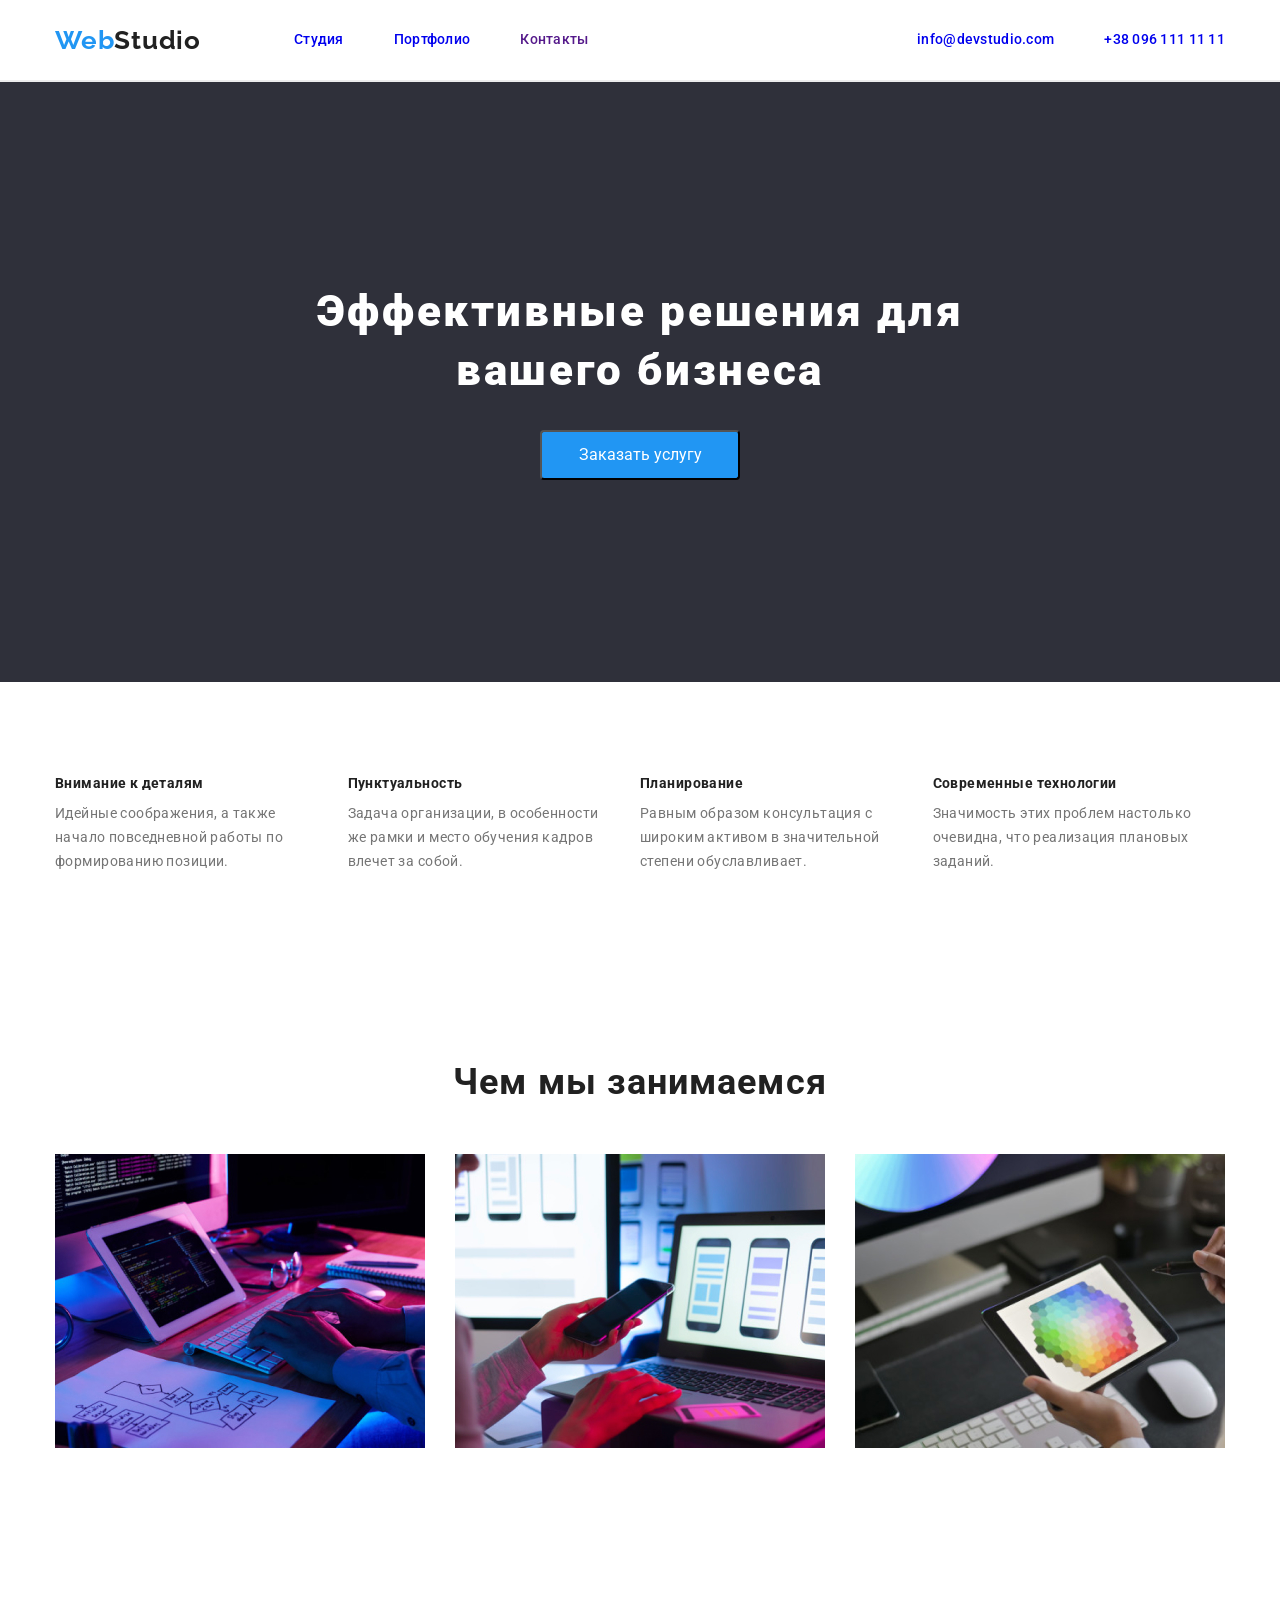
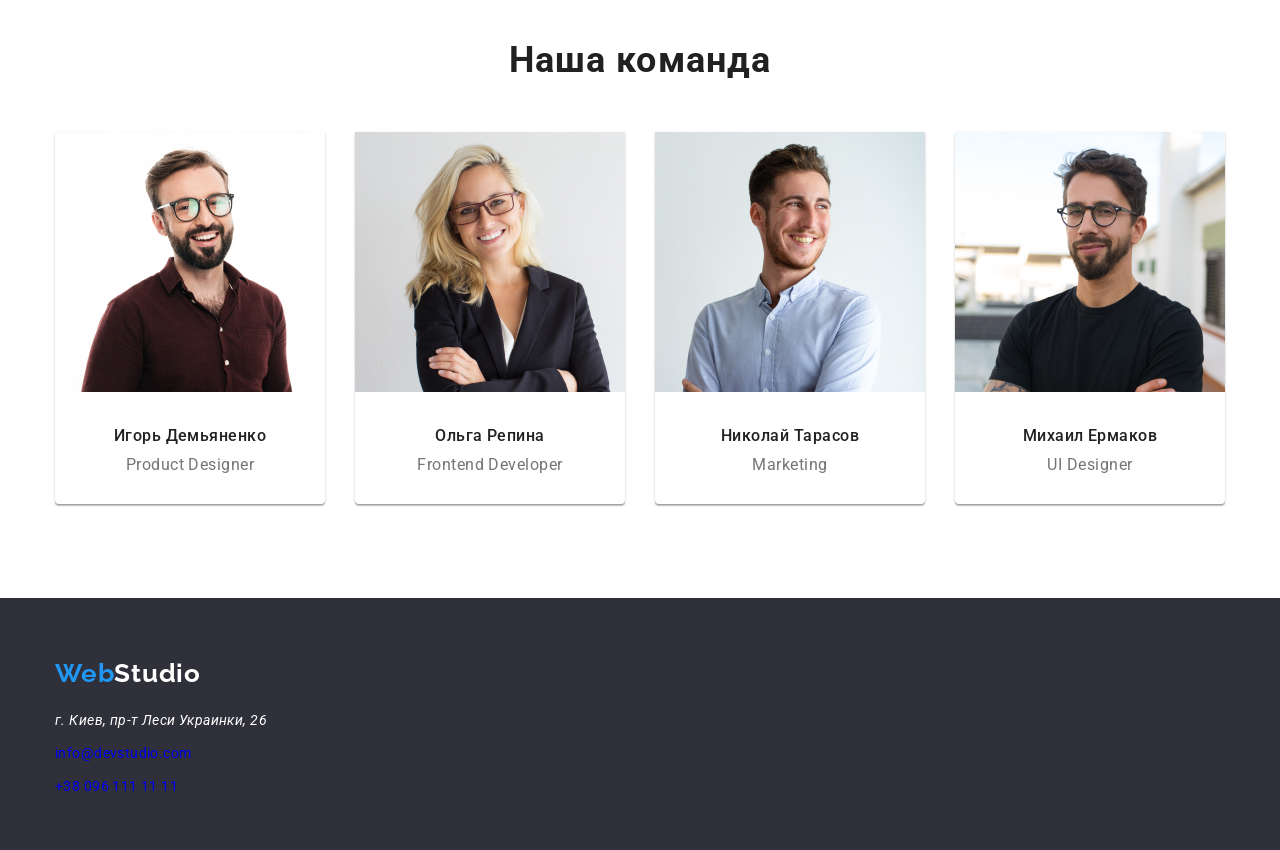
==== index.html @ c1034889 "Initial commit" ====
<!DOCTYPE html>
<html lang="ru">
<head>
    <meta charset="UTF-8">
    <meta http-equiv="X-UA-Compatible" content="IE=edge">
    <meta name="viewport" content="width=device-width, initial-scale=1.0">
    <title>Document</title>
    <link rel="preconnect" href="https://fonts.gstatic.com"> 
    <link href="https://fonts.googleapis.com/css2?family=Raleway:wght@700&family=Roboto:wght@400;500;700;900&display=swap" rel="stylesheet">
    <link rel="stylesheet" href="https://cdnjs.cloudflare.com/ajax/libs/modern-normalize/1.0.0/modern-normalize.min.css">
    <link rel="stylesheet" href="css/styles.css">
</head>
<body>
    <!-- Шапка -->
    <header class="page-header">
        <div class="container">
            <nav class="main-nav">  
                <a href="./index.html" class="nav-logo"><span class="logo1">Web</span><span class="logo2">Studio</span></a>
                <!-- Навигация на другие страницы -->
                <ul class="site-nav">
                    <li class="nav-list"><a href="/index.html">Студия</a></li>
                    <li class="nav-list"><a href="./portfolio.html">Портфолио</a></li>
                    <li class="nav-list"><a href="">Контакты</a></li>
                </ul>
                <ul class="site-info">
                    <li class="nav-info"><a href="mailto:info@devstudio.com">info@devstudio.com</a></li>
                    <li class="nav-info"><a href="tel:+380961111111">+38 096 111 11 11</a></li>   
                </ul>
            </nav>
        </div>
        <div class="line"></div>
    </header> 
    
    <main>
        <!-- Hero section -->
        <section class="hero-section">
            <div class="container">
                <h1 class="hero-title">Эффективные решения для вашего бизнеса</h1>
                <button type="button" class="hero-button">Заказать услугу</button>
            </div>
        </section>

        <!-- Особенности -->

        <section class="section">
            <div class="container">
                <ul class="site-list">
                <li class="features-list">
                    <h3 class="title">Внимание к деталям</h3>
                    <p class="text">Идейные соображения, а также начало повседневной работы по формированию позиции.</p>
                </li>
                <li class="features-list">
                    <h3 class="title">Пунктуальность</h3>
                    <p class="text">Задача организации, в особенности же рамки и место обучения кадров влечет за собой.</p>
                </li>
                <li class="features-list">
                    <h3 class="title">Планирование</h3>
                    <p class="text">Равным образом консультация с широким активом в значительной степени обуславливает.</p>
                </li>
                <li class="features-list">
                    <h3 class="title">Современные технологии</h3>
                    <p class="text">Значимость этих проблем настолько очевидна, что реализация плановых заданий.</p>
                </li>
                </ul>
            </div>
            
        </section>

        <!-- Чем мы занимаемся -->
        <section class="section">
            <div class="container">
                <h2 class="section-title">Чем мы занимаемся</h2>
                <ul class="site-list img">
                    <li class="img"><img width="370" src="./images/img1.jpg" alt="Кодировка"></li>
                    <li class="img"><img width="370" src="./images/img2.jpg" alt="Телефон"></li>
                    <li class="img"><img width="370" src="./images/img3.jpg" alt="Планшет"></li>
                </ul>  
            </div> 
        </section>

        <!-- Наша команда -->
        <section class="section">
            <div class="container">
                <h2 class="section-title">Наша команда</h2>
            <ul class="team-list">
                <li class="team-img">
                    <img width="270" src="./images/portret1.jpg" alt="Игорь Демьяненко">
                    <h4 class="title">Игорь Демьяненко</h4>
                    <p class="text">Product Designer</p>
                </li>
                <li class="team-img">
                    <img width="270" src="./images/portret2.jpg" alt="Ольга Репина">
                    <h4 class="title">Ольга Репина</h4>
                    <p class="text">Frontend Developer</p>
                </li>
                <li class="team-img">
                    <img width="270" src="./images/portret3.jpg" alt="Николай Тарасов">
                    <h4 class="title">Николай Тарасов</h4>
                    <p class="text">Marketing</p>
                </li>
                <li class="team-img">
                    <img width="270" src="./images/portret4.jpg" alt="Михаил Ермаков">
                    <h4 class="title">Михаил Ермаков</h4>
                    <p class="text">UI Designer</p>
                </li>
            </ul>
            </div>
        </section>
    </main>

    <!-- Подвал -->
    <footer class="page-footer">
        <div class="container">
            <div class="nav-logo-footer">
                <a href="./index.html"><span class="logo1">Web</span><span class="logo2footer">Studio</span></a>
            </div>
            <ul class="footer">
                <li class="footer-address">
                    <address>г. Киев, пр-т Леси Украинки, 26</address>
                </li>
                <li class="footer-mail"><a href="mailto:info@devstudio.com">info@devstudio.com</a></li>
                <li class="footer-tel"><a href="tel:+380961111111">+38 096 111 11 11</a></li>
            </ul>
        </div>
    </footer>

</body>
</html>
---- css/styles.css ----
:root {
    --primary-text-color: #212121;
    --secondary-text-color: #757575;
    --accent-color: #2196F3;

}

body {
    font-family: Roboto, sans-serif;
    color: var(--primary-text-color);
    background-color: #FFFFFF;
}

.container {
    margin-left: auto;
    margin-right: auto;
    width: 1200px;
    padding-left: 15px;
    padding-right: 15px;
}

.section {
    padding-top: 94px;
    padding-bottom: 94px;
}

ul {
    list-style: none;
    padding: 0;
    margin: 0;
}

a {
    text-decoration: none;
}

/* Шапка */

.logo1{
    font-family: Raleway;
    font-weight: 700;
    font-size: 26px;
    line-height: 1.19;
    letter-spacing: 0.03em;
    color: var(--accent-color);
}

.logo2{
    font-family: Raleway;
    font-weight: 700;
    font-size: 26px;
    line-height: 1.19;
    letter-spacing: 0.03em;
    color: var(--primary-text-color);
}

.main-nav {
    display: flex;
    align-items: center;
    height: 80px;
}

.site-nav {
    display: flex;
    margin-left: 93px;
}

.site-nav .nav-list:not(:last-child) {
    margin-right: 50px;
}

.nav-list{
    font-weight: 500;
    font-size: 14px;
    line-height: 1.14;
    letter-spacing: 0.02em;
    color: #212121;
}

.site-info {
    display: flex;
    margin-left: auto;
}

.site-info .nav-info:not(:last-child) {
    margin-right: 50px;
}

.nav-info{
    font-weight: 500;
    font-size: 14px;
    line-height: 1.14;
    letter-spacing: 0.02em;
    color: var(--secondary-text-color);
}

.nav-list:hover,
.nav-info:hover,
.nav-list:focus,
.nav-info:focus {
    color: var(--accent-color);
}

.nav-list:current{
    color: rgb(255, 0, 0);
}

.line {
    width: 1600px;
    height: 0px;
    border: 1px solid #ECECEC;
}

/* Hero section */

.hero-section {
    max-width: 1600px;
    height: 600px;

    text-align: center;
    background-color: #2F303A;
}

.hero-title {
    width: 696px;
    margin: 0px auto 30px auto;
    padding-top: 200px;

    font-weight: 900;
    font-size: 44px;
    line-height: 1.34;
    letter-spacing: 0.06em;
    text-align: center;
    color: #FFFFFF;
}

.hero-title.centered {
    text-align: center;
}

.hero-button {
    border-radius: 4px;
    width: 200px;
    height: 50px;
    color: white;
    background: #2196F3;
}

.hero-button:hover,
.hero-button:focus {
    background: black;
}

.filter {
    display: flex;
    margin-bottom: 50px;
}

.filter-button {
    margin-right: 8px;
    padding-left: 22px;
    padding-right: 22px;
    font-weight: 500;
    font-size: 16px;
    line-height: 1.625;
    letter-spacing: 0.03em;
    text-align: center;
    border-radius: 4px;
    background: #F5F4FA;
    /*background-color: turquoise;*/
}

.filter:first-child {
    margin-left: 280px;
}

.filter:last-child {
    margin-right: 0;
}

.filter-button:hover,
.filter-button:focus {
    color: var(--accent-color);
}

button {
    cursor: pointer;
}

/* Section title */

.section-title {
    margin-top: 0;
    margin-bottom: 50px;
    text-align: center;
    font-weight: 700;
    font-size: 36px;
    line-height: 1.16;
    letter-spacing: 0.03em;
}

/* Особенности */

.site-list {
    display: flex;
}

.features-list {
    width: 270px;
    margin-right: 30px;
}

.site-list .features-list + .feastures-list {
    margin-top: 30px;
}


.site-list .title {
    margin-top: 0;
    margin-bottom: 10px;
    font-weight: 700;
    font-size: 14px;
    line-height: 1.14;
    letter-spacing: 0.03em;
}

.site-list .text {
    margin-top: 0;
    margin-bottom: 0;
    font-size: 14px;
    line-height: 1.71;
    letter-spacing: 0.03em;
    color: var(--secondary-text-color);
}

/* Чем мы занимаемся */

.img {
    justify-content: space-between;
}

/* Наша команда */

.team-img {
    margin-right: 30px;
    box-shadow: 0px 1px 3px rgba(0, 0, 0, 0.12), 0px 1px 1px rgba(0, 0, 0, 0.14), 0px 2px 1px rgba(0, 0, 0, 0.2);
    border-radius: 0px 0px 4px 4px;
}

.team-list {
    display: flex;
}

.team-list .title {
    margin-top: 30px;
    margin-bottom: 10px;
    font-weight: 500;
    font-size: 16px;
    line-height: 1.19;
    letter-spacing: 0.03em;
    text-align: center;
}

.team-list .text {
    margin-top: 0;
    margin-bottom: 30px;
    font-size: 16px;
    line-height: 1.19;
    letter-spacing: 0.03em;
    text-align: center;
    color: var(--secondary-text-color);
}

/* Портфолио */

.portfolio {
    display: flex;
    flex-wrap: wrap;
}

.portfolio-card {
    width: calc((100% - 60px) / 3);
    margin-right: 30px;
    margin-bottom: 30px;
    border: 1px solid #EEEEEE;
    box-sizing: border-box;
}

.portfolio-card:nth-child(3n) {
    margin-right: 0px;
}

.portfolio-card:nth-last-child(-n+3) {
    margin-bottom: 0px;
}

.portfolio .title {
    margin-top: 0;
    margin-bottom: 0;
    margin-left: 0;
    font-weight: bold;
    font-size: 18px;
    line-height: 2;
    letter-spacing: 0.06em;
    color: #212121;
}

.portfolio .text {
    margin-top: 0;
    margin-bottom: 0;
    margin-left: 0;
    font-size: 16px;
    line-height: 1.875;
    letter-spacing: 0.03em;
    color: #757575;
}

.frame {
    margin-top: 20px;
    margin-bottom: 20px;
    margin-left: 24px;
}

/* Подвал */

.logo2footer {
    font-family: Raleway;
    font-weight: 700;
    font-size: 26px;
    line-height: 1.19;
    letter-spacing: 0.03em;
    color: #FFFFFF;
}

.page-footer {
    height: 252px;
padding-top: 60px;

    background-color: #2F303A;
}

.footer-address:hover,
.footer-mail:hover,
.footer-tel:hover,
.footer-address:focus,
.footer-mail:focus,
.footer-tel:focus {
    color: var(--accent-color);
}

.nav-logo-footer {
    margin-bottom: 20px;
}

.footer-address {
    margin-bottom: 9px;
    font-size: 14px;
    line-height: 1.71;
    letter-spacing: 0.03em;
    color: #FFFFFF;
}

.footer-mail {
    margin-bottom: 9px;
    font-size: 14px;
    line-height: 1.71;
    letter-spacing: 0.03em;
    color: rgba(255, 255, 255, 0.6);
}

.footer-tel {
    margin-bottom: 0;
    font-size: 14px;
    line-height: 1.71;
    letter-spacing: 0.03em;
    color: rgba(255, 255, 255, 0.6);
}
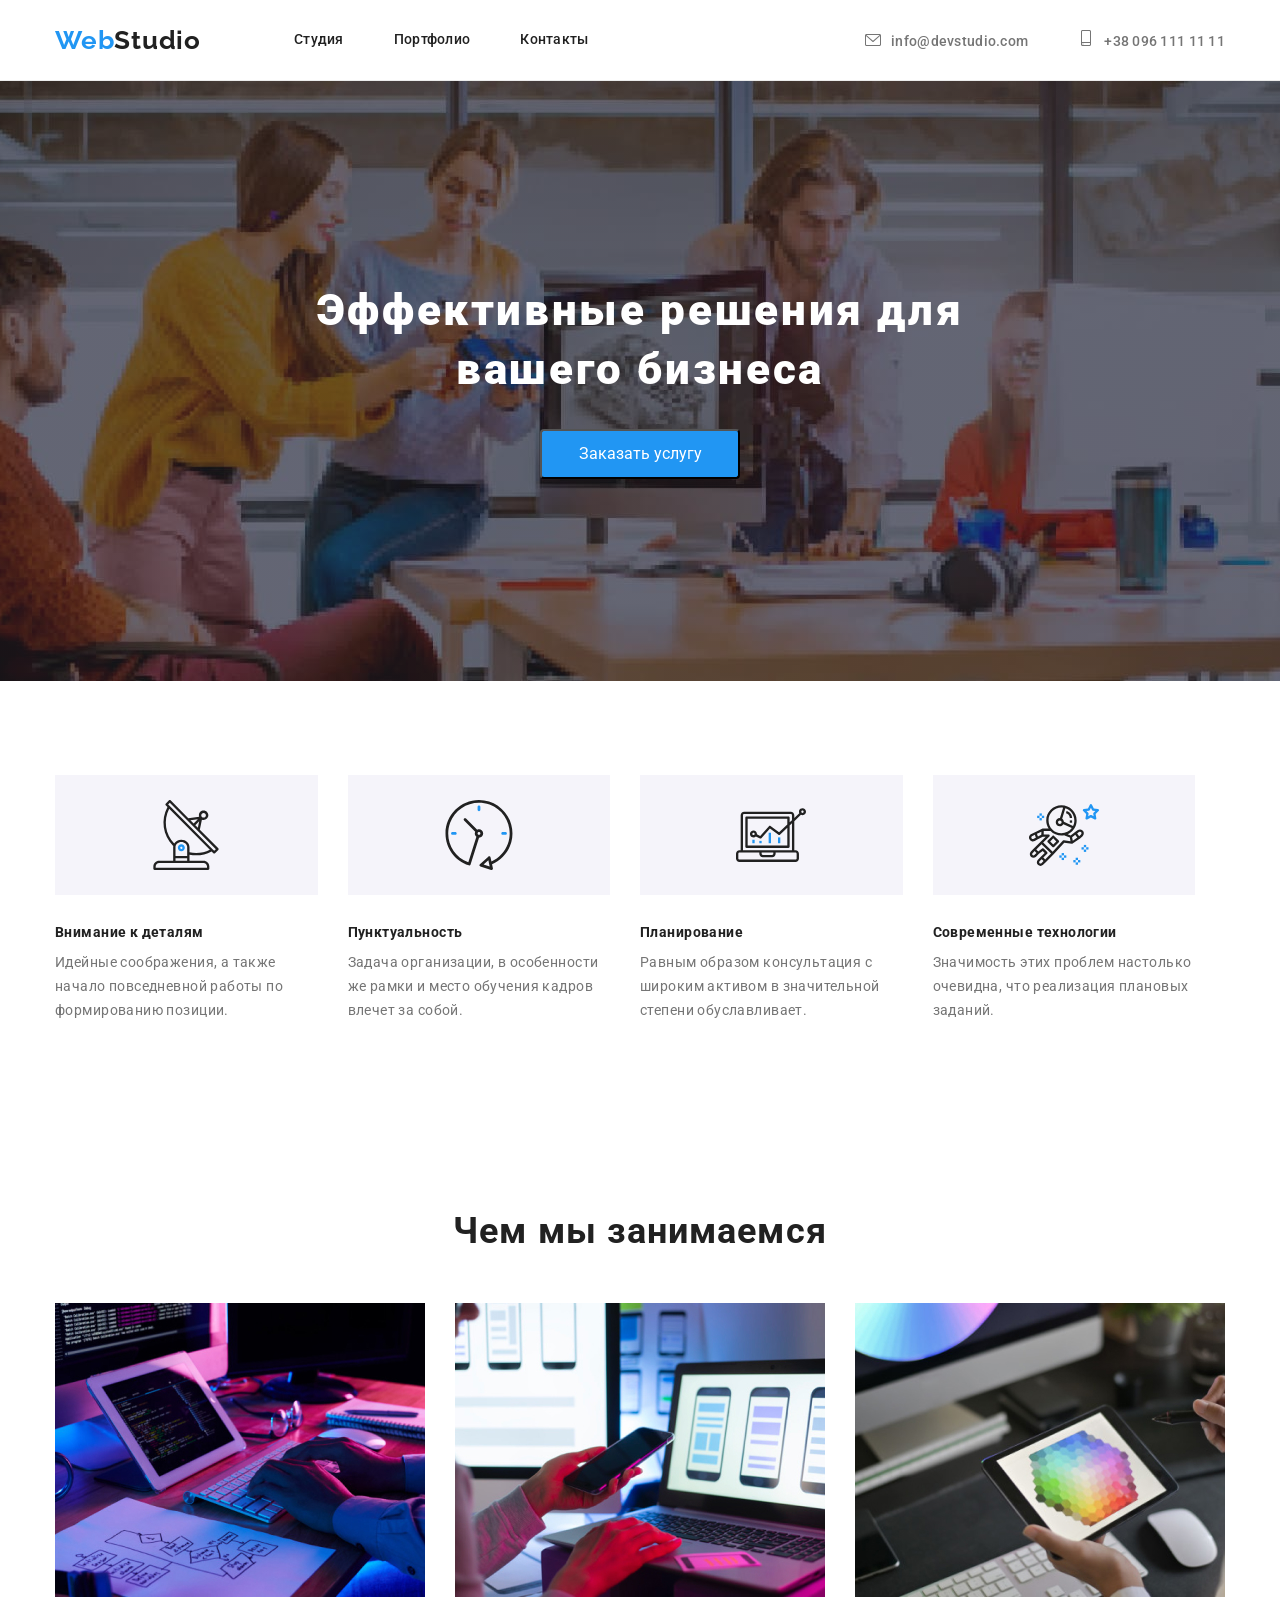
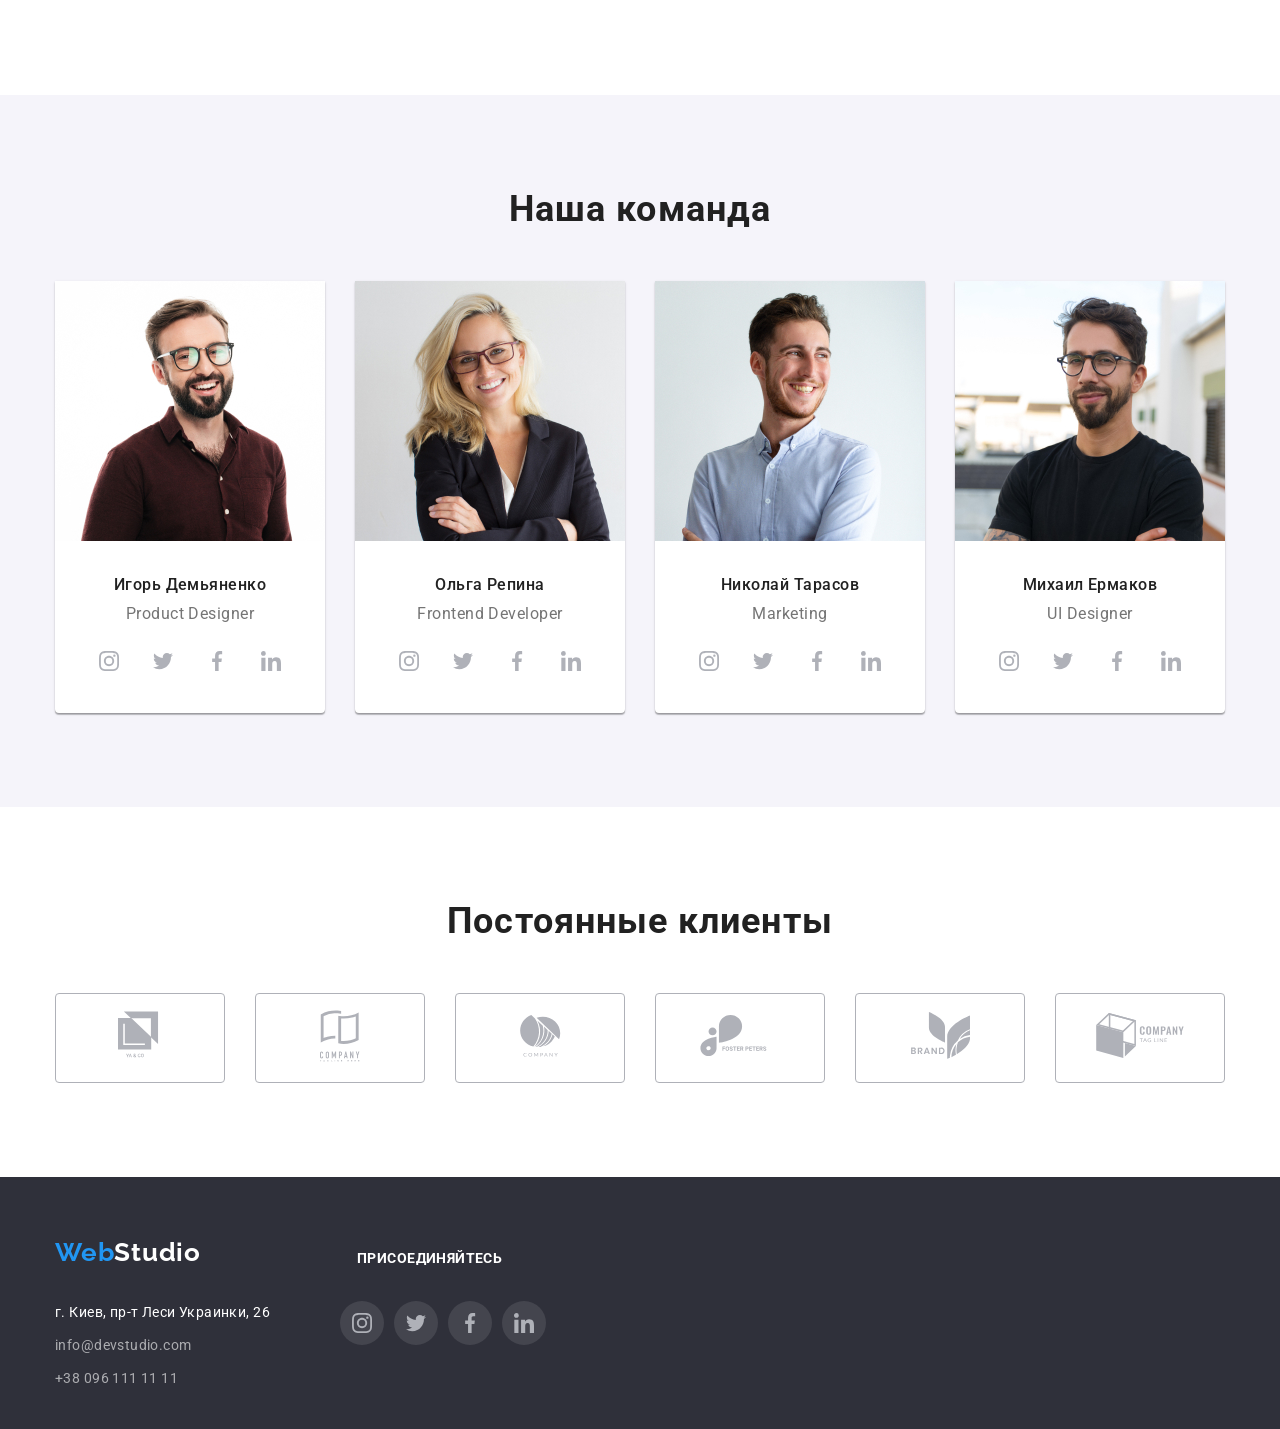
==== commit 78e4a1c2: "отправлено на проверку" ====
--- a/index.html
+++ b/index.html
@@ -18,17 +18,16 @@
                 <a href="./index.html" class="nav-logo"><span class="logo1">Web</span><span class="logo2">Studio</span></a>
                 <!-- Навигация на другие страницы -->
                 <ul class="site-nav">
-                    <li class="nav-list"><a href="/index.html">Студия</a></li>
-                    <li class="nav-list"><a href="./portfolio.html">Портфолио</a></li>
-                    <li class="nav-list"><a href="">Контакты</a></li>
+                    <li class="nav-list"><a class="nav-link" href="/index.html">Студия</a></li>
+                    <li class="nav-list"><a class="nav-link" href="./portfolio.html">Портфолио</a></li>
+                    <li class="nav-list"><a class="nav-link" href="">Контакты</a></li>
                 </ul>
                 <ul class="site-info">
-                    <li class="nav-info"><a href="mailto:info@devstudio.com">info@devstudio.com</a></li>
-                    <li class="nav-info"><a href="tel:+380961111111">+38 096 111 11 11</a></li>   
+                    <li class="nav-info icon-envelope"><a class="envelope-smartphone" href="mailto:info@devstudio.com">info@devstudio.com</a></li>
+                    <li class="nav-info icon-smartphone"><a class="envelope-smartphone" href="tel:+380961111111">+38 096 111 11 11</a></li>   
                 </ul>
             </nav>
         </div>
-        <div class="line"></div>
     </header> 
     
     <main>
@@ -45,19 +44,19 @@
         <section class="section">
             <div class="container">
                 <ul class="site-list">
-                <li class="features-list">
+                <li class="features-list icon-antenna">
                     <h3 class="title">Внимание к деталям</h3>
                     <p class="text">Идейные соображения, а также начало повседневной работы по формированию позиции.</p>
                 </li>
-                <li class="features-list">
-                    <h3 class="title">Пунктуальность</h3>
+                <li class="features-list icon-clock">
+                    <h3 class="title icon-diagram">Пунктуальность</h3>
                     <p class="text">Задача организации, в особенности же рамки и место обучения кадров влечет за собой.</p>
                 </li>
-                <li class="features-list">
+                <li class="features-list icon-diagram">
                     <h3 class="title">Планирование</h3>
                     <p class="text">Равным образом консультация с широким активом в значительной степени обуславливает.</p>
                 </li>
-                <li class="features-list">
+                <li class="features-list icon-astraunavt">
                     <h3 class="title">Современные технологии</h3>
                     <p class="text">Значимость этих проблем настолько очевидна, что реализация плановых заданий.</p>
                 </li>
@@ -79,7 +78,7 @@
         </section>
 
         <!-- Наша команда -->
-        <section class="section">
+        <section class="section ourteam">
             <div class="container">
                 <h2 class="section-title">Наша команда</h2>
             <ul class="team-list">
@@ -87,23 +86,194 @@
                     <img width="270" src="./images/portret1.jpg" alt="Игорь Демьяненко">
                     <h4 class="title">Игорь Демьяненко</h4>
                     <p class="text">Product Designer</p>
+                    <ul class="icon-society">
+                        <li class="list-society">
+                            <a class="society" target="blank" rel="noopener noreferrer">
+                                <svg width="20px" height="20px">
+                                    <use href="./images/society.svg#icon-instagram"></use>
+                                </svg>
+                            </a>
+                        </li>
+                        <li class="list-society">
+                            <a class="society" target="blank" rel="noopener noreferrer">
+                                <svg width="20px" height="20px">
+                                    <use href="./images/society.svg#icon-twitter"></use>
+                                </svg>
+                            </a>
+                        </li>
+                        <li class="list-society">
+                            <a class="society" target="blank" rel="noopener noreferrer">
+                                <svg width="20px" height="20px">
+                                    <use href="./images/society.svg#icon-facebook"></use>
+                                </svg>
+                        </a>
+                        </li>
+                        <li class="list-society">
+                            <a class="society" target="blank" rel="noopener noreferrer">
+                                <svg width="20px" height="20px">
+                                    <use href="./images/society.svg#icon-linkedin"></use>
+                                </svg>
+                            </a>
+                        </li>
+                    </ul>
                 </li>
                 <li class="team-img">
                     <img width="270" src="./images/portret2.jpg" alt="Ольга Репина">
                     <h4 class="title">Ольга Репина</h4>
                     <p class="text">Frontend Developer</p>
+                    <ul class="icon-society">
+                        <li class="list-society">
+                            <a class="society" target="blank" rel="noopener noreferrer">
+                                <svg width="20px" height="20px">
+                                    <use href="./images/society.svg#icon-instagram"></use>
+                                </svg>
+                            </a>
+                        </li>
+                        <li class="list-society">
+                            <a class="society" target="blank" rel="noopener noreferrer">
+                                <svg width="20px" height="20px">
+                                    <use href="./images/society.svg#icon-twitter"></use>
+                                </svg>
+                            </a>
+                        </li>
+                        <li class="list-society">
+                            <a class="society" target="blank" rel="noopener noreferrer">
+                                <svg width="20px" height="20px">
+                                    <use href="./images/society.svg#icon-facebook"></use>
+                                </svg>
+                        </a>
+                        </li>
+                        <li class="list-society">
+                            <a class="society" target="blank" rel="noopener noreferrer">
+                                <svg width="20px" height="20px">
+                                    <use href="./images/society.svg#icon-linkedin"></use>
+                                </svg>
+                            </a>
+                        </li>
+                    </ul>
                 </li>
                 <li class="team-img">
                     <img width="270" src="./images/portret3.jpg" alt="Николай Тарасов">
                     <h4 class="title">Николай Тарасов</h4>
                     <p class="text">Marketing</p>
+                    <ul class="icon-society">
+                        <li class="list-society">
+                            <a class="society" target="blank" rel="noopener noreferrer">
+                                <svg width="20px" height="20px">
+                                    <use href="./images/society.svg#icon-instagram"></use>
+                                </svg>
+                            </a>
+                        </li>
+                        <li class="list-society">
+                            <a class="society" target="blank" rel="noopener noreferrer">
+                                <svg width="20px" height="20px">
+                                    <use href="./images/society.svg#icon-twitter"></use>
+                                </svg>
+                            </a>
+                        </li>
+                        <li class="list-society">
+                            <a class="society" target="blank" rel="noopener noreferrer">
+                                <svg width="20px" height="20px">
+                                    <use href="./images/society.svg#icon-facebook"></use>
+                                </svg>
+                        </a>
+                        </li>
+                        <li class="list-society">
+                            <a class="society" target="blank" rel="noopener noreferrer">
+                                <svg width="20px" height="20px">
+                                    <use href="./images/society.svg#icon-linkedin"></use>
+                                </svg>
+                            </a>
+                        </li>
+                    </ul>
                 </li>
                 <li class="team-img">
                     <img width="270" src="./images/portret4.jpg" alt="Михаил Ермаков">
                     <h4 class="title">Михаил Ермаков</h4>
                     <p class="text">UI Designer</p>
+                    <ul class="icon-society">
+                        <li class="list-society">
+                            <a class="society" target="blank" rel="noopener noreferrer">
+                                <svg width="20px" height="20px">
+                                    <use href="./images/society.svg#icon-instagram"></use>
+                                </svg>
+                            </a>
+                        </li>
+                        <li class="list-society">
+                            <a class="society" target="blank" rel="noopener noreferrer">
+                                <svg width="20px" height="20px">
+                                    <use href="./images/society.svg#icon-twitter"></use>
+                                </svg>
+                            </a>
+                        </li>
+                        <li class="list-society">
+                            <a class="society" target="blank" rel="noopener noreferrer">
+                                <svg width="20px" height="20px">
+                                    <use href="./images/society.svg#icon-facebook"></use>
+                                </svg>
+                        </a>
+                        </li>
+                        <li class="list-society">
+                            <a class="society" target="blank" rel="noopener noreferrer">
+                                <svg width="20px" height="20px">
+                                    <use href="./images/society.svg#icon-linkedin"></use>
+                                </svg>
+                            </a>
+                        </li>
+                    </ul>
                 </li>
             </ul>
+            </div>
+        </section>
+
+        <!-- Постоянные клиенты -->
+        <section class="section">
+            <div class="container">
+                <h2 class="section-title">Постоянные клиенты</h2>
+                <ul class="clients-list">
+                    <li class="icon-list1">
+                        <button class="button-client">
+                            <svg class="button-logo1" width="44.27px" height="52px">
+                                <use href="./images/logos.svg#icon-logo-1"></use>
+                            </svg>
+                        </button>
+                    </li>
+                    <li class="icon-list2">
+                        <button class="button-client">
+                            <svg class="button-logo2" width="40px" height="52px">
+                                <use href="./images/logos.svg#icon-logo-2"></use>
+                            </svg>
+                        </button>
+                    </li>
+                    <li class="icon-list3">
+                        <button class="button-client">
+                            <svg class="button-logo3" width="41px" height="42px">
+                                <use href="./images/logos.svg#icon-logo-3"></use>
+                            </svg>
+                        </button>
+                    </li>
+                    <li class="icon-list4">
+                        <button class="button-client">
+                            <svg class="button-logo4" width="79.66px" height="42.02px">
+                                <use href="./images/logos.svg#icon-logo-4"></use>
+                            </svg>
+                        </button>
+                    </li>
+                    <li class="icon-list5">
+                        <button class="button-client">
+                            <svg class="button-logo5" width="59px" height="47px">
+                                <use href="./images/logos.svg#icon-logo-5"></use>
+                            </svg>
+                        </button>
+                    </li>
+                    <li class="icon-list6">
+                        <button class="button-client">
+                            <svg class="button-logo6" width="88.48px" height="45.44px">
+                                <use href="./images/logos.svg#icon-logo-6"></use>
+                            </svg>
+                        </button>
+                    </li>
+                </ul>
             </div>
         </section>
     </main>
@@ -113,14 +283,47 @@
         <div class="container">
             <div class="nav-logo-footer">
                 <a href="./index.html"><span class="logo1">Web</span><span class="logo2footer">Studio</span></a>
-            </div>
-            <ul class="footer">
-                <li class="footer-address">
-                    <address>г. Киев, пр-т Леси Украинки, 26</address>
-                </li>
-                <li class="footer-mail"><a href="mailto:info@devstudio.com">info@devstudio.com</a></li>
-                <li class="footer-tel"><a href="tel:+380961111111">+38 096 111 11 11</a></li>
-            </ul>
+                <h3 class="connect">присоединяйтесь</h3>
+            </div>
+            <div class="address-icons">
+                <ul class="footer">
+                    <li>
+                        <address class="footer-address">г. Киев, пр-т Леси Украинки, 26</address>
+                    </li>
+                    <li class="footer-mail"><a class="mail-tel" href="mailto:info@devstudio.com">info@devstudio.com</a></li>
+                    <li class="footer-tel"><a class="mail-tel" href="tel:+380961111111">+38 096 111 11 11</a></li>
+                </ul>
+                    <ul class="footer-icons">
+                        <li class="list-society">
+                            <a class="society" target="blank" rel="noopener noreferrer">
+                                <svg width="20px" height="20px">
+                                    <use href="./images/society.svg#icon-instagram"></use>
+                                </svg>
+                            </a>
+                        </li>
+                        <li class="list-society">
+                            <a class="society" target="blank" rel="noopener noreferrer">
+                                <svg width="20px" height="20px">
+                                    <use href="./images/society.svg#icon-twitter"></use>
+                                </svg>
+                            </a>
+                        </li>
+                        <li class="list-society">
+                            <a class="society" target="blank" rel="noopener noreferrer">
+                                <svg width="20px" height="20px">
+                                    <use href="./images/society.svg#icon-facebook"></use>
+                                </svg>
+                        </a>
+                        </li>
+                        <li class="list-society">
+                            <a class="society" target="blank" rel="noopener noreferrer">
+                                <svg width="20px" height="20px">
+                                    <use href="./images/society.svg#icon-linkedin"></use>
+                                </svg>
+                            </a>
+                        </li>
+                    </ul>
+            </div>
         </div>
     </footer>
 
--- a/css/styles.css
+++ b/css/styles.css
@@ -2,6 +2,7 @@
     --primary-text-color: #212121;
     --secondary-text-color: #757575;
     --accent-color: #2196F3;
+    --focus-color: red;
 
 }
 
@@ -9,6 +10,10 @@
     font-family: Roboto, sans-serif;
     color: var(--primary-text-color);
     background-color: #FFFFFF;
+}
+
+.page-header {
+    border-bottom: 1px solid #ECECEC;
 }
 
 .container {
@@ -74,7 +79,10 @@
     font-size: 14px;
     line-height: 1.14;
     letter-spacing: 0.02em;
-    color: #212121;
+}
+
+.nav-link {
+color: #212121;
 }
 
 .site-info {
@@ -94,31 +102,59 @@
     color: var(--secondary-text-color);
 }
 
+.nav-info::before {
+    display: inline-block;
+    content: '';
+    width: 16px;
+    height: 16px;
+    margin-right: 10px;
+
+    background-repeat: no-repeat;
+    background-position: bottom;
+}
+
+.envelope-smartphone {
+    color: #757575;
+}
+
+.icon-envelope::before {
+    background-image: url(/images/envelope.svg); 
+}
+
+.icon-smartphone::before {
+    background-image: url(/images/smartphone.svg); 
+}
+
+.nav-link:hover,
+.envelope-smartphone:hover,
 .nav-list:hover,
-.nav-info:hover,
+.nav-info:hover {
+    color: var(--accent-color);
+}
+.envelope-smartphone:focus,
+.nav-link:focus,
 .nav-list:focus,
 .nav-info:focus {
-    color: var(--accent-color);
-}
-
-.nav-list:current{
-    color: rgb(255, 0, 0);
-}
-
-.line {
-    width: 1600px;
-    height: 0px;
-    border: 1px solid #ECECEC;
+    color: var(--focus-color);
 }
 
 /* Hero section */
 
 .hero-section {
-    max-width: 1600px;
     height: 600px;
 
     text-align: center;
+
     background-color: #2F303A;
+    background-image: linear-gradient(
+        to right,
+        rgba(47, 48, 58, 0.4),
+        rgba(47, 48, 58, 0.4)
+      ),
+      url(/images/hero.jpg);
+    background-repeat: no-repeat;
+    background-position: center;
+    background-size: cover;
 }
 
 .hero-title {
@@ -210,6 +246,34 @@
     margin-right: 30px;
 }
 
+.features-list::before {
+    display: block;
+    content: '';
+    height: 120px;
+    margin-bottom: 30px;
+
+    background-color: #F5F4FA;
+    background-size: 70px;
+    background-repeat: no-repeat;
+    background-position: center;
+}
+
+.icon-antenna::before {
+    background-image: url(/images/antenna.svg); 
+}
+
+.icon-clock::before {
+    background-image: url(/images/clock.svg); 
+}
+
+.icon-diagram::before {
+    background-image: url(/images/diagram.svg); 
+}
+
+.icon-astraunavt::before {
+    background-image: url(/images/astronaut.svg); 
+}
+
 .site-list .features-list + .feastures-list {
     margin-top: 30px;
 }
@@ -241,10 +305,16 @@
 
 /* Наша команда */
 
+.ourteam {
+    background-color: #F5F4FA;
+}
+
 .team-img {
+    width: 270px;
     margin-right: 30px;
     box-shadow: 0px 1px 3px rgba(0, 0, 0, 0.12), 0px 1px 1px rgba(0, 0, 0, 0.14), 0px 2px 1px rgba(0, 0, 0, 0.2);
     border-radius: 0px 0px 4px 4px;
+    background-color: #FFFFFF;
 }
 
 .team-list {
@@ -263,7 +333,7 @@
 
 .team-list .text {
     margin-top: 0;
-    margin-bottom: 30px;
+    margin-bottom: 16px;
     font-size: 16px;
     line-height: 1.19;
     letter-spacing: 0.03em;
@@ -271,11 +341,104 @@
     color: var(--secondary-text-color);
 }
 
+.icon-society {
+    display: flex;
+    padding: 0;
+    margin: 16px 32px 30px 32px;
+    list-style: none;
+}
+
+.list-society {
+    display: block;
+    content: '';
+    margin-right: 10px;
+    border-radius: 50%;
+
+    cursor: pointer;
+}
+
+.society {
+    display: flex;
+    justify-content: center;
+    align-items: center;
+    width: 44px;
+    height: 44px;
+    border-radius: 50%;
+    background-color: rgba(255, 255, 255, 0.1);
+    fill: #AFB1B8;
+}
+
+.society:hover {
+    fill: white;
+    background-color: var(--accent-color);
+}
+
+/*
+.team-img::after {
+    display: inline-block;
+    content: '';
+    width: 206px;
+    height: 44px;
+    margin-left: 32px;
+    margin-bottom: 30px;
+}
+
+.icons::after {
+    background-image:
+    url(/images/instagram.svg),
+    url(/images/twiter.svg),
+    url(/images/facebook.svg),
+    url(/images/linkedin.svg);
+
+    background-size: 20px;
+    background-repeat: no-repeat;
+}
+*/
+
+/* Постоянные клиенты */
+
+.clients-list {
+    display: flex;
+    padding: 0;
+    margin: 0;
+    list-style: none;
+}
+
+.button-client {
+    display: block;
+    content: '';
+    width: 170px;
+    height: 90px;
+    margin-right: 30px;
+
+    fill: #AFB1B8;
+    background-color: white;
+
+    border: 1px solid #AFB1B8;
+    box-sizing: border-box;
+    border-radius: 4px;
+
+    cursor: pointer;
+}
+
+.clients-list:last-child {
+    margin-right: 0;
+}
+
+.button-client:hover {
+    border: 1px solid #2196F3;
+    fill: #2196F3;
+}
+
 /* Портфолио */
 
 .portfolio {
     display: flex;
     flex-wrap: wrap;
+}
+
+.portfolio-card:hover {
+    box-shadow: 0px 1px 1px rgba(0, 0, 0, 0.12), 0px 4px 4px rgba(0, 0, 0, 0.06), 1px 4px 6px rgba(0, 0, 0, 0.16);
 }
 
 .portfolio-card {
@@ -334,30 +497,48 @@
 
 .page-footer {
     height: 252px;
-padding-top: 60px;
+    padding-top: 60px;
 
     background-color: #2F303A;
 }
 
 .footer-address:hover,
-.footer-mail:hover,
-.footer-tel:hover,
+.mail-tel:hover {
+    color: var(--accent-color);
+}
+
 .footer-address:focus,
-.footer-mail:focus,
-.footer-tel:focus {
-    color: var(--accent-color);
+.mail-tel:focus {
+    color: var(--focus-color);
 }
 
 .nav-logo-footer {
     margin-bottom: 20px;
+    display: flex;
+}
+
+.connect {
+    margin-left: 156px;
+
+    font-weight: bold;
+    font-size: 14px;
+    line-height: 1.14;
+    letter-spacing: 0.03em;
+    text-transform: uppercase;
+    color: #FFFFFF;
 }
 
 .footer-address {
     margin-bottom: 9px;
+
+    font-style: normal;
+    font-weight: normal;
     font-size: 14px;
     line-height: 1.71;
     letter-spacing: 0.03em;
     color: #FFFFFF;
+
+    cursor: pointer;
 }
 
 .footer-mail {
@@ -373,5 +554,21 @@
     font-size: 14px;
     line-height: 1.71;
     letter-spacing: 0.03em;
+}
+
+.mail-tel {
     color: rgba(255, 255, 255, 0.6);
+}
+
+.footer-logo {
+    display: block;
+}
+
+.address-icons {
+    display: flex;
+}
+
+.footer-icons {
+    display: flex;
+    margin-left: 70px;
 }
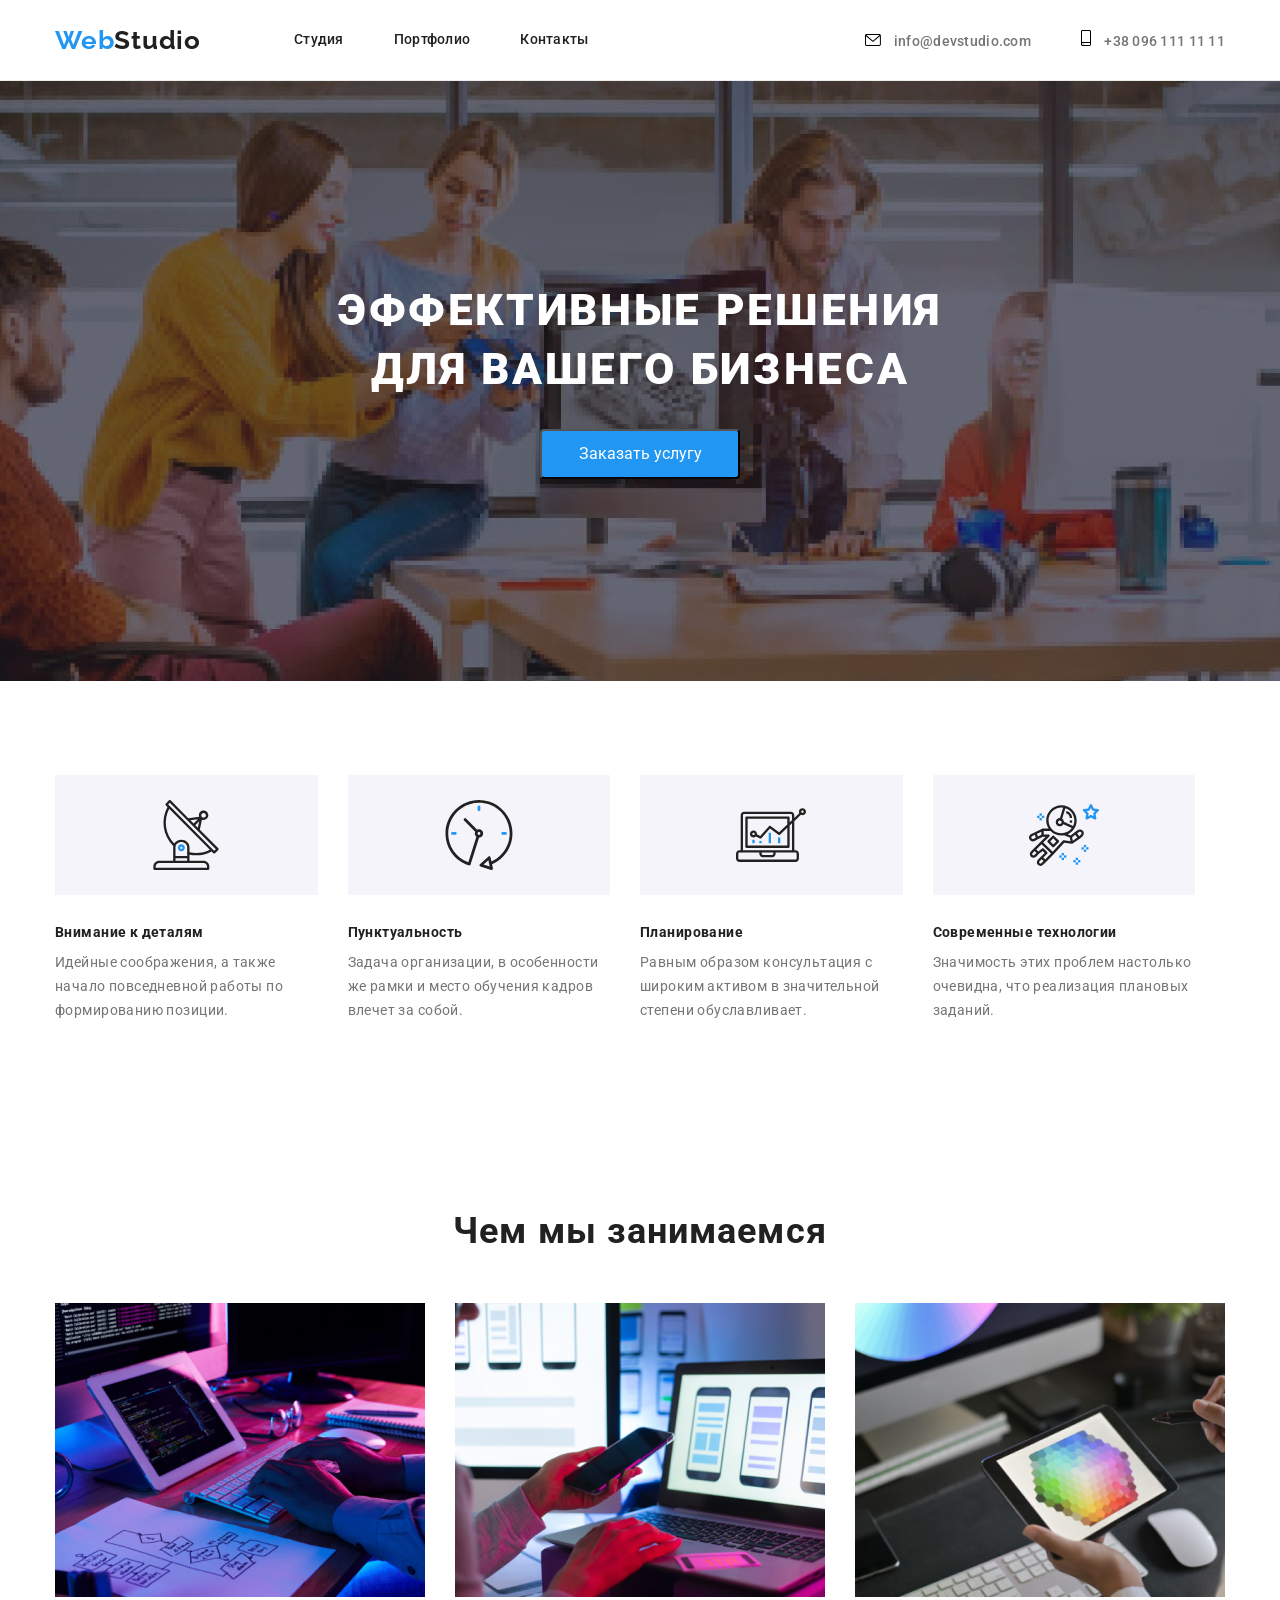
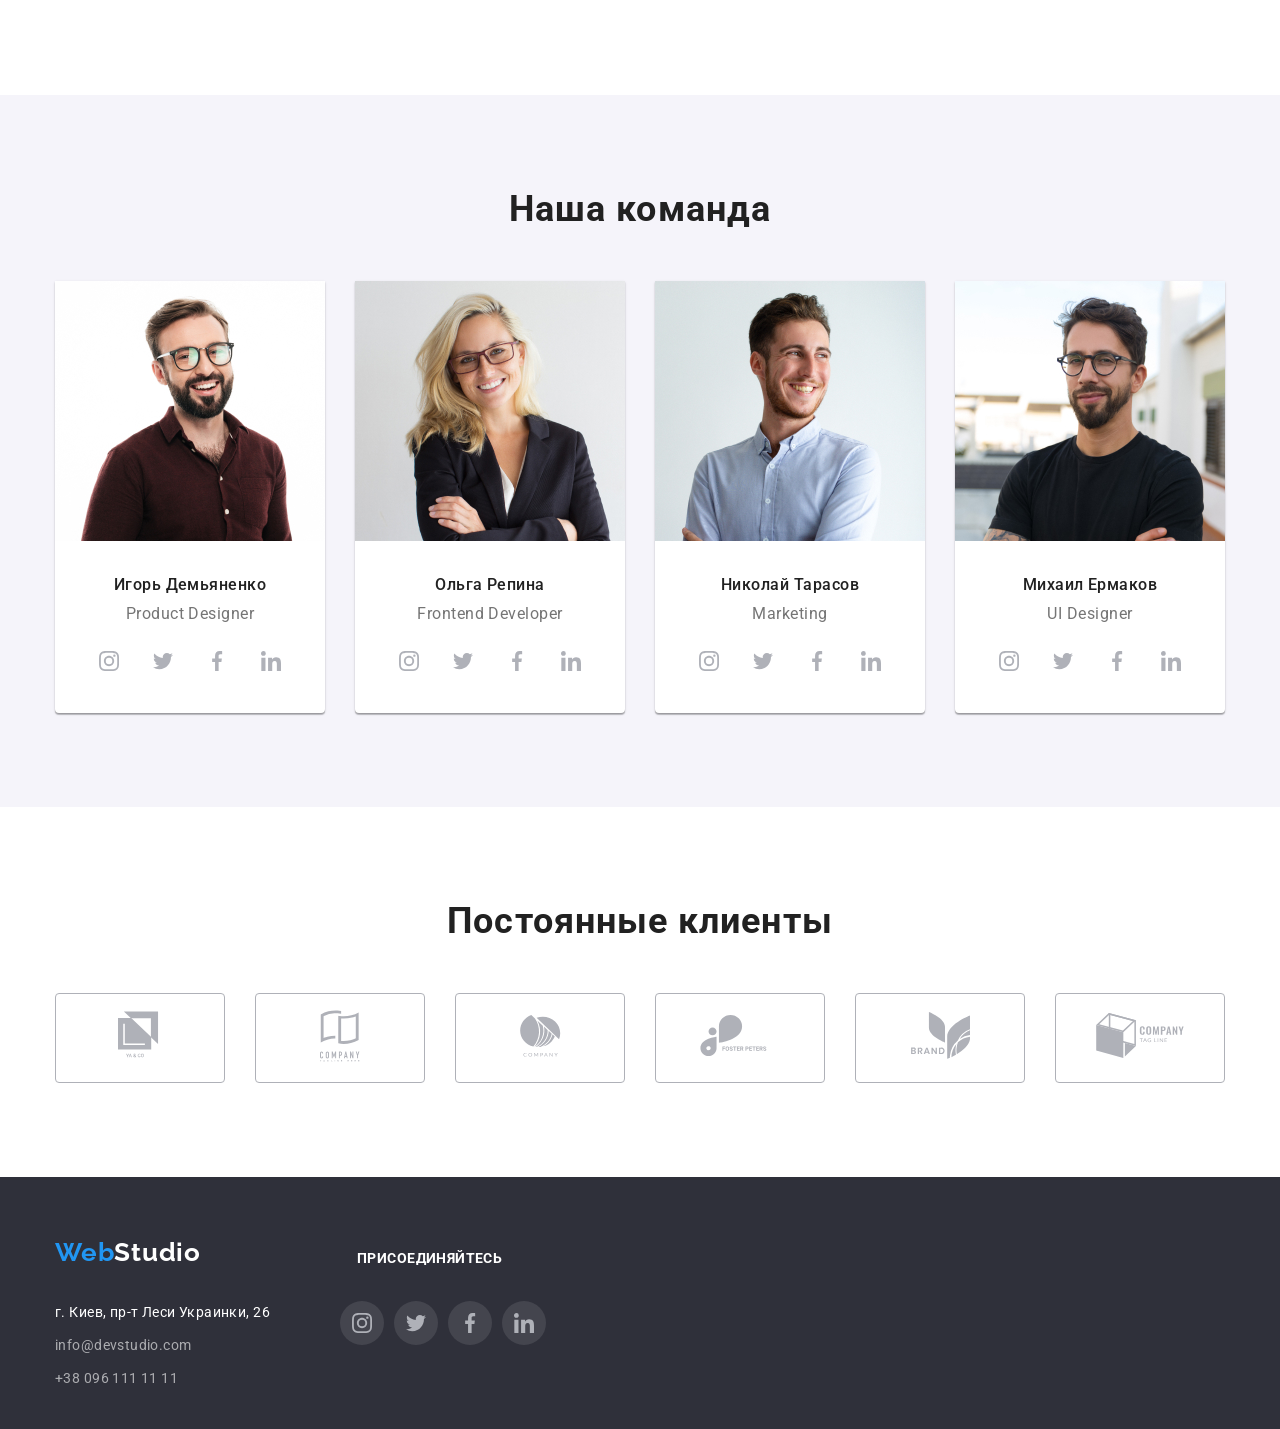
==== commit c7d09cbf: "исправил" ====
--- a/index.html
+++ b/index.html
@@ -23,8 +23,17 @@
                     <li class="nav-list"><a class="nav-link" href="">Контакты</a></li>
                 </ul>
                 <ul class="site-info">
-                    <li class="nav-info icon-envelope"><a class="envelope-smartphone" href="mailto:info@devstudio.com">info@devstudio.com</a></li>
-                    <li class="nav-info icon-smartphone"><a class="envelope-smartphone" href="tel:+380961111111">+38 096 111 11 11</a></li>   
+                    <li class="nav-info">
+                        <svg width="16px" height="12px">
+                            <use href="./images/env-smart.svg#icon-envelope"></use>
+                        </svg>
+                        <a class="icon-info" href="mailto:info@devstudio.com">info@devstudio.com</a>
+                    </li>
+                    <li class="nav-info">
+                        <svg width="10px" height="16px">
+                            <use class="icon-info" href="./images/env-smart.svg#icon-smartphone"></use>
+                        </svg>
+                        <a class="icon-info" href="tel:+380961111111">+38 096 111 11 11</a></li>   
                 </ul>
             </nav>
         </div>
--- a/css/styles.css
+++ b/css/styles.css
@@ -88,6 +88,7 @@
 .site-info {
     display: flex;
     margin-left: auto;
+    align-items: baseline;
 }
 
 .site-info .nav-info:not(:last-child) {
@@ -100,42 +101,25 @@
     line-height: 1.14;
     letter-spacing: 0.02em;
     color: var(--secondary-text-color);
-}
-
-.nav-info::before {
-    display: inline-block;
-    content: '';
-    width: 16px;
-    height: 16px;
-    margin-right: 10px;
-
-    background-repeat: no-repeat;
-    background-position: bottom;
-}
-
-.envelope-smartphone {
+
+    cursor: pointer;
+}
+
+.icon-info {
+    margin-left: 10px;
     color: #757575;
 }
 
-.icon-envelope::before {
-    background-image: url(/images/envelope.svg); 
-}
-
-.icon-smartphone::before {
-    background-image: url(/images/smartphone.svg); 
-}
-
 .nav-link:hover,
-.envelope-smartphone:hover,
+.icon-info:hover,
 .nav-list:hover,
-.nav-info:hover {
-    color: var(--accent-color);
-}
-.envelope-smartphone:focus,
+.nav-info:hover,
+.icon-info:focus,
 .nav-link:focus,
 .nav-list:focus,
 .nav-info:focus {
-    color: var(--focus-color);
+    fill: var(--accent-color);
+    color: var(--accent-color);
 }
 
 /* Hero section */
@@ -151,7 +135,7 @@
         rgba(47, 48, 58, 0.4),
         rgba(47, 48, 58, 0.4)
       ),
-      url(/images/hero.jpg);
+      url(../images/hero.jpg);
     background-repeat: no-repeat;
     background-position: center;
     background-size: cover;
@@ -167,6 +151,7 @@
     line-height: 1.34;
     letter-spacing: 0.06em;
     text-align: center;
+    text-transform: uppercase;
     color: #FFFFFF;
 }
 
@@ -184,7 +169,7 @@
 
 .hero-button:hover,
 .hero-button:focus {
-    background: black;
+    background-color: #188CE8;
 }
 
 .filter {
@@ -194,8 +179,7 @@
 
 .filter-button {
     margin-right: 8px;
-    padding-left: 22px;
-    padding-right: 22px;
+    padding: 6px 22px 6px 22px;
     font-weight: 500;
     font-size: 16px;
     line-height: 1.625;
@@ -203,7 +187,6 @@
     text-align: center;
     border-radius: 4px;
     background: #F5F4FA;
-    /*background-color: turquoise;*/
 }
 
 .filter:first-child {
@@ -216,7 +199,9 @@
 
 .filter-button:hover,
 .filter-button:focus {
-    color: var(--accent-color);
+    color: #FFFFFF;
+    background-color: var(--accent-color);
+    box-shadow: 0px 3px 1px rgba(0, 0, 0, 0.1), 0px 1px 2px rgba(0, 0, 0, 0.08), 0px 2px 2px rgba(0, 0, 0, 0.12);
 }
 
 button {
@@ -259,19 +244,19 @@
 }
 
 .icon-antenna::before {
-    background-image: url(/images/antenna.svg); 
+    background-image: url(../images/antenna.svg); 
 }
 
 .icon-clock::before {
-    background-image: url(/images/clock.svg); 
+    background-image: url(../images/clock.svg); 
 }
 
 .icon-diagram::before {
-    background-image: url(/images/diagram.svg); 
+    background-image: url(../images/diagram.svg); 
 }
 
 .icon-astraunavt::before {
-    background-image: url(/images/astronaut.svg); 
+    background-image: url(../images/astronaut.svg); 
 }
 
 .site-list .features-list + .feastures-list {
@@ -372,28 +357,6 @@
     fill: white;
     background-color: var(--accent-color);
 }
-
-/*
-.team-img::after {
-    display: inline-block;
-    content: '';
-    width: 206px;
-    height: 44px;
-    margin-left: 32px;
-    margin-bottom: 30px;
-}
-
-.icons::after {
-    background-image:
-    url(/images/instagram.svg),
-    url(/images/twiter.svg),
-    url(/images/facebook.svg),
-    url(/images/linkedin.svg);
-
-    background-size: 20px;
-    background-repeat: no-repeat;
-}
-*/
 
 /* Постоянные клиенты */
 
@@ -503,13 +466,10 @@
 }
 
 .footer-address:hover,
-.mail-tel:hover {
-    color: var(--accent-color);
-}
-
+.mail-tel:hover,
 .footer-address:focus,
 .mail-tel:focus {
-    color: var(--focus-color);
+    color: var(--accent-color);
 }
 
 .nav-logo-footer {
